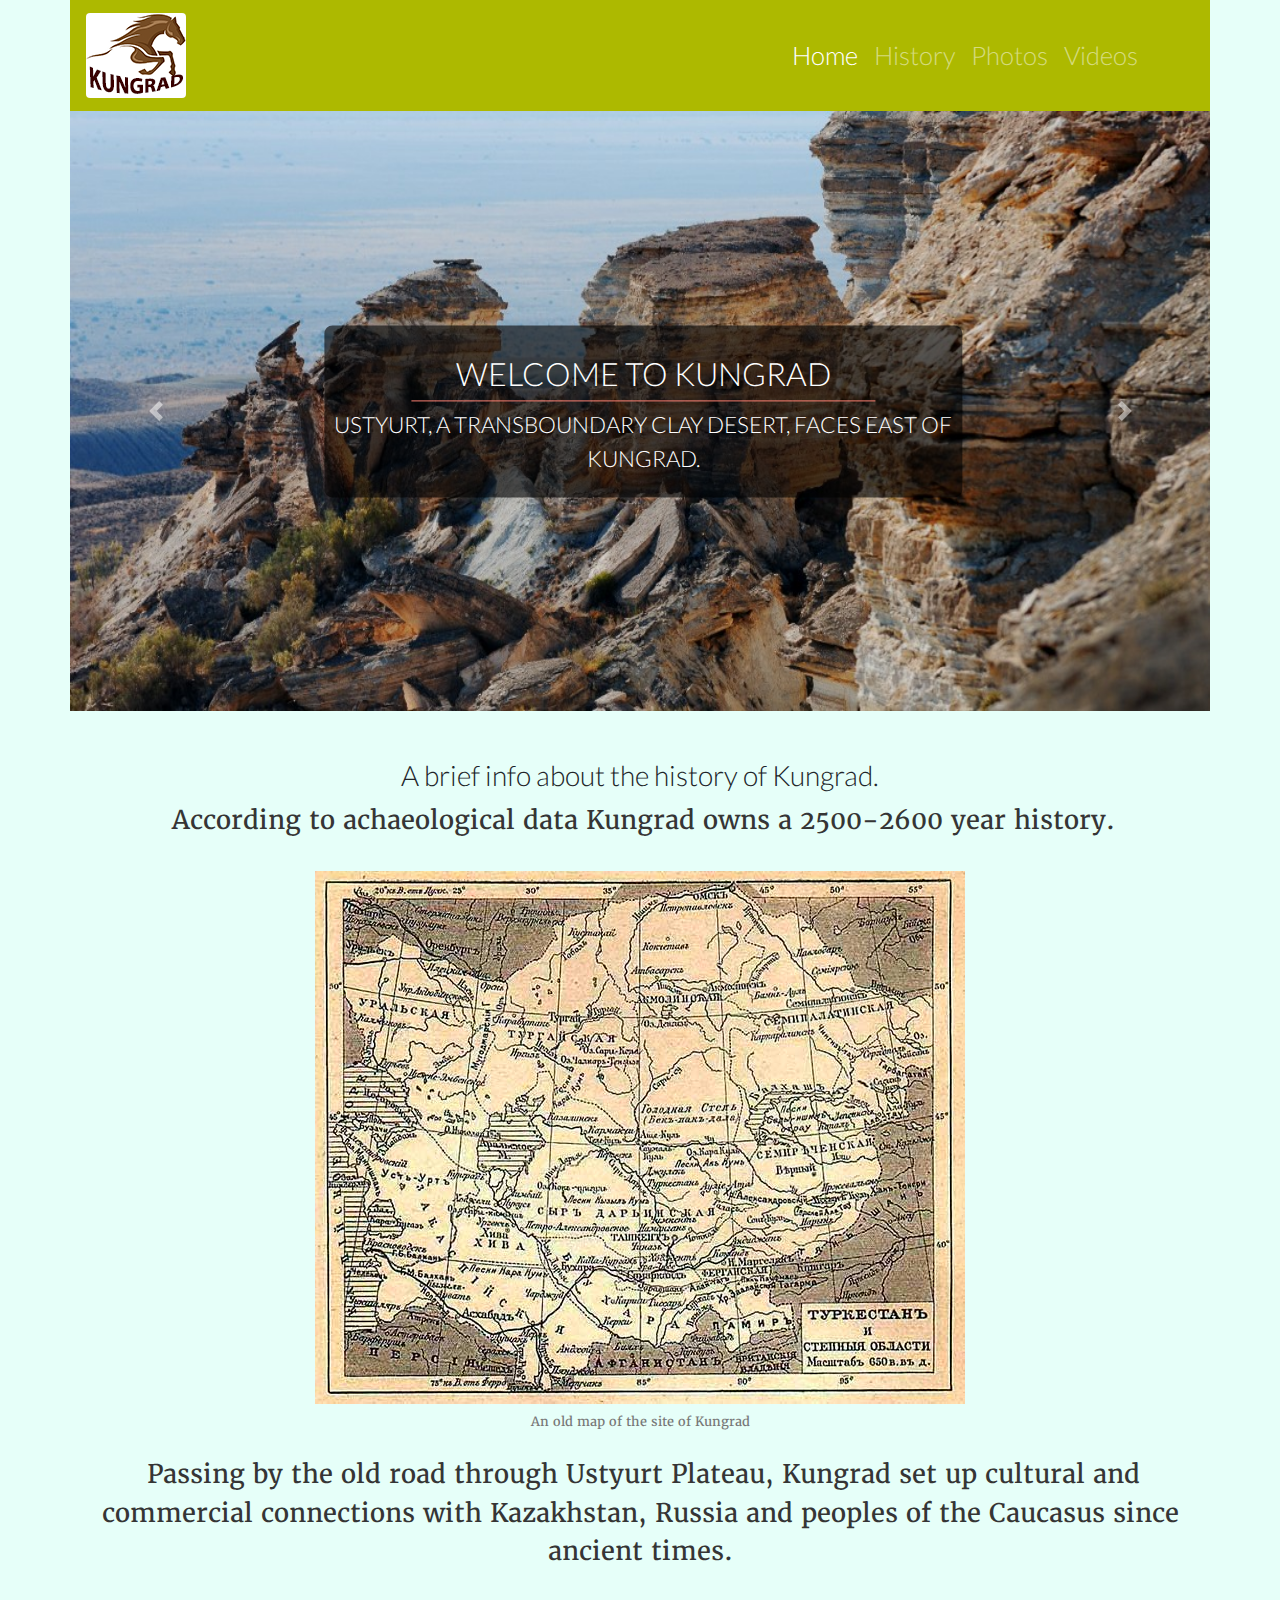
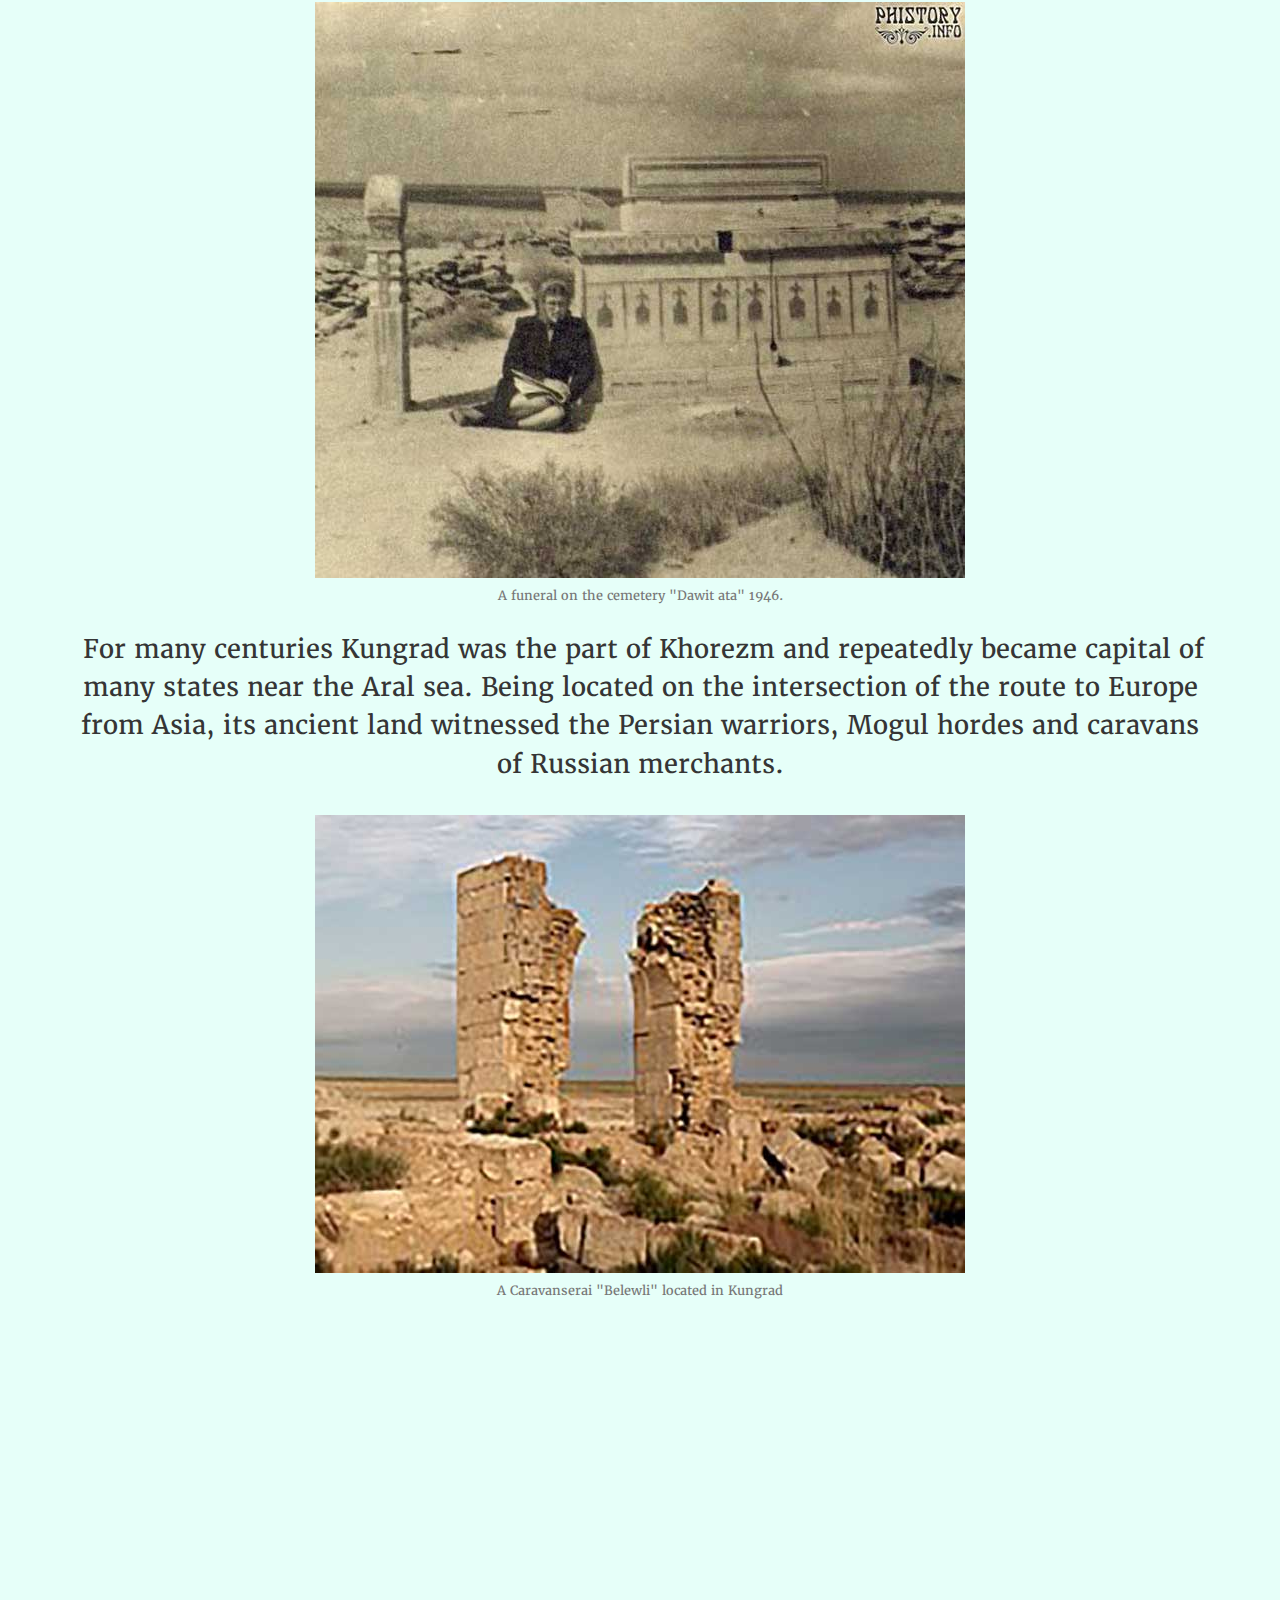
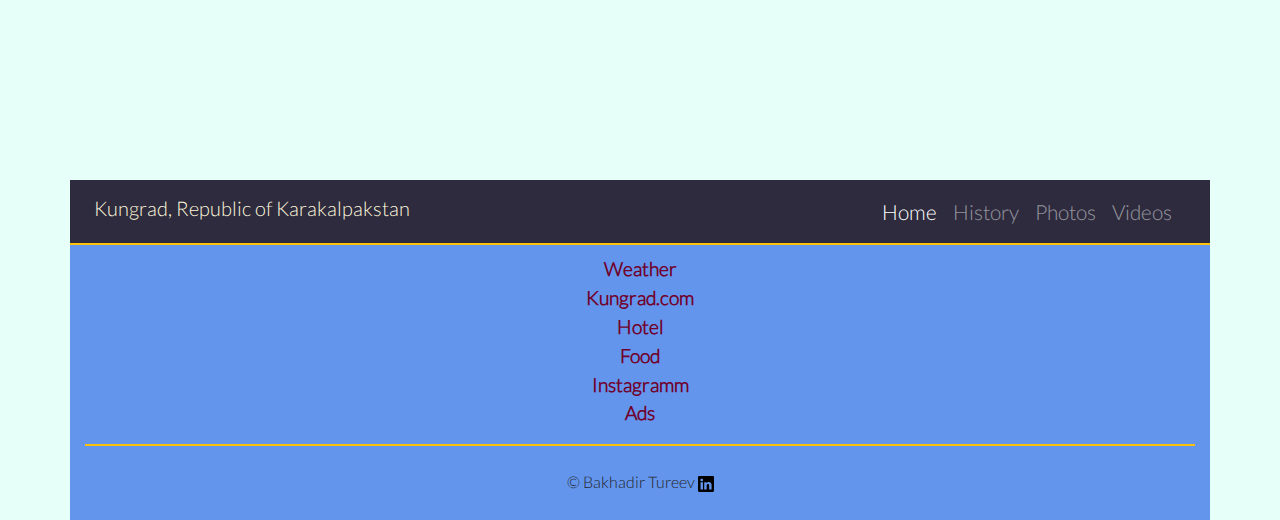
==== history.html @ c6d25fba "Other pages were added" ====
<!DOCTYPE html>
<html lang="en">
  <head>
    <meta charset="UTF-8" />
    <meta http-equiv="X-UA-Compatible" content="IE=edge" />
    <meta name="viewport" content="width=device-width, initial-scale=1.0" />
    <title>Document</title>
    <link rel="shortcut icon" href="./images/my-logo.png" type="image/png">
    <link rel="stylesheet" href="./bootstrap-4.6/css/bootstrap.min.css" />
    <link rel="stylesheet" href="./lightbox.min.css" />
    <link rel="stylesheet" href="style.css" />
  </head>
  <body>
    <header>
      <nav class="container navbar navbar-expand-sm navbar-dark my-nav-color">
        <a class="navbar-brand" href="./index.html">
          <img class="rounded" src="./images/my-logo.png" alt="Kungrad" />
        </a>
        <button
          class="navbar-toggler"
          type="button"
          data-toggle="collapse"
          data-target="#myNavbar"
        >
          <span class="navbar-toggler-icon"></span>
        </button>
        <div
          class="collapse navbar-collapse m-auto justify-content-end pr-5"
          id="myNavbar"
        >
          <ul class="navbar-nav">
            <li class="nav-item active">
              <a href="./index.html" class="nav-link my-link">Home</a>
            </li>
            <li class="nav-item">
              <a href="./history.html" class="nav-link my-link">History</a>
            </li>
            <li class="nav-item">
              <a href="./photos.html" class="nav-link my-link">Photos</a>
            </li>
            <li class="nav-item">
              <a href="./videos.html" class="nav-link my-link">Videos</a>
            </li>
          </ul>
        </div>
      </nav>
    </header>
    <section class="welcome container pl-0 pr-0">
      <div class="carousel slide" id="welcomeCarousel" data-ride="carousel">
        <div class="carousel-inner">
          <div class="carousel-item active" data-interval="100000">
            <img
              src="./images/ustyurt-wel.jpg"
              class="d-block img-fluid wel-img"
              alt="Usturt"
            />
            <div class="carousel-caption d-none d-sm-block wel-text wel-text-usturt">
              <h2>Welcome to Kungrad</h2>
              <p>
                Ustyurt, a transboundary clay desert, faces east of Kungrad.
              </p>
            </div>
          </div>
          <div class="carousel-item" data-interval="100000">
            <img
              src="./images/my-slider2.jpg"
              class="d-block img-fluid wel-img"
              alt="Kungrad"
            />
            <div class="carousel-caption d-none d-sm-block wel-text wel-text-gov">
              <h2>Welcome to Kungrad</h2>
              <p>
                The place that has unique culture, traditions, people and even
                climate comparing to other sites.
              </p>
            </div>
          </div>

          <div class="carousel-item" data-interval="100000">
            <img
              src="./images/uzkor.jpg"
              class="d-block img-fluid wel-img"
              alt="Kungrad"
            />
            <div class="carousel-caption d-none d-sm-block wel-text wel-text-plant">
              <h2>Welcome to Kungrad</h2>
              <p>
                The plant "UzKorGaz Chemical" is one of the largest plants in
                Central Asia.
              </p>
            </div>
          </div>
        </div>
        <a
          class="carousel-control-prev"
          href="#welcomeCarousel"
          role="button"
          data-slide="prev"
        >
          <span class="carousel-control-prev-icon" aria-hidden="true"></span>
          <span class="sr-only">Previous</span>
        </a>
        <a
          class="carousel-control-next"
          href="#welcomeCarousel"
          role="button"
          data-slide="next"
        >
          <span class="carousel-control-next-icon" aria-hidden="true"></span>
          <span class="sr-only">Next</span>
        </a>
      </div>
    </section>
    <section class="container pl-0 pr-0 hist-img">
      <h3 class="text-center pt-5">
        A brief info about the history of Kungrad.
      </h3>
      <p class="text-center pb-3 hist-text">
        According to achaeological data Kungrad owns a 2500-2600 year history.
      </p>
      <a href="./images/thumbnails/his-map-larger.jpg" data-lightbox="image-1" data-title="An old map of the site of Kungrad">
        <img
          src="./images/his-map.jpg"
          alt="Historical map"
          class="d-block img-fluid mx-auto pb-2"
        />
      </a>
      <p class="text-center mb-4 img-text">An old map of the site of Kungrad</p>

      <p class="text-center pb-3 hist-text">
        Passing by the old road through Ustyurt Plateau, Kungrad set up cultural
        and commercial connections with Kazakhstan, Russia and peoples of the
        Caucasus since ancient times.
      </p>
      <a href="./images/thumbnails/dawit-ata1946-larger.jpg" data-lightbox="image-1" data-title="A funeral on the cemetery 'Dawit ata' 1946.">
        <img
          src="./images/dawit-ata1946.jpg"
          alt="Dawit-Ata cemetery"
          class="d-block img-fluid mx-auto pb-2"
        />
      </a>
      <p class="text-center mb-4 img-text">
        A funeral on the cemetery "Dawit ata" 1946.
      </p>

      <p class="text-center pb-3 hist-text">
        For many centuries Kungrad was the part of Khorezm and repeatedly became
        capital of many states near the Aral sea. Being located on the
        intersection of the route to Europe from Asia, its ancient land
        witnessed the Persian warriors, Mogul hordes and caravans of Russian
        merchants.
      </p>
      <a href="./images/thumbnails/carawan-saray-larger.jpg" data-lightbox="image-1" data-title="A Caravanserai 'Belewli' located in Kungrad">
        <img
          src="./images/carawan-saray.jpg"
          alt="Caravan Saray"
          class="d-block img-fluid mx-auto pb-2"
        />
      </a>
      <p class="text-center mb-4 img-text">
        A Caravanserai "Belewli" located in Kungrad
      </p>
    </section>

    <section class="container pl-0 pr-0">
      <iframe
        src="https://www.google.com/maps/embed?pb=!1m18!1m12!1m3!1d2099019.713033727!2d59.81939069776171!3d43.40025329344421!2m3!1f0!2f0!3f0!3m2!1i1024!2i768!4f13.1!3m3!1m2!1s0x41c2b3c8581e96e3%3A0x5013ce702c222189!2z0JrRg9C90LPRgNCw0LQsINCj0LfQsdC10LrQuNGB0YLQsNC9!5e0!3m2!1sru!2sus!4v1623236692278!5m2!1sru!2sus"
        width="100%"
        height="450"
        style="border: 0"
        allowfullscreen=""
        loading="lazy"
      ></iframe>
    </section>

    <footer>
      <nav
        class="container navbar navbar-expand-sm navbar-dark mx-auto pl-0 pr-0"
        id="footer-nav"
      >
        <h3 class="lead text-white pl-4">
          <a href="index.html" id="kungrad"
            >Kungrad, Republic of Karakalpakstan</a
          >
        </h3>
        <button
          class="navbar-toggler"
          type="button"
          data-toggle="collapse"
          data-target="#myNavbar"
        >
          <span class="navbar-toggler-icon"></span>
        </button>
        <div class="collapse navbar-collapse footer-nav" id="myNavbar">
          <ul class="navbar-nav">
            <li class="nav-item active">
              <a href="./index.html" class="nav-link">Home</a>
            </li>
            <li class="nav-item">
              <a href="./history.html" class="nav-link">History</a>
            </li>
            <li class="nav-item">
              <a href="./photos.html" class="nav-link">Photos</a>
            </li>
            <li class="nav-item">
              <a href="./videos.html" class="nav-link">Videos</a>
            </li>
          </ul>
        </div>
      </nav>
      <div class="container border border-warning"></div>
      <div class="container bottom-menu">
        <ul class="container text-center footer-links">
          <li>
            <a href="https://yandex.com/weather/kungrad" target="_blank"
              >Weather</a
            >
          </li>
          <li>
            <a href="https://kungrad.com/" target="_blank">Kungrad.com</a>
          </li>
          <li><a href="#" target="_blank">Hotel</a></li>
          <li><a href="#" target="_blank">Food</a></li>
          <li>
            <a href="https://www.instagram.com/kungrad_insta/" target="_blank"
              >Instagramm</a
            >
          </li>
          <li><a href="https://www.olx.uz/kungrad/" target="_blank">Ads</a></li>
        </ul>
        <div class="container border border-warning mb-4"></div>
        <p class="container text-center">
          &copy; Bakhadir Tureev
          <a
            href="https://www.linkedin.com/in/bakhadir-tureev/"
            target="_blank"
          >
            <img src="./images/linkedin.svg" alt="Linkedin" />
          </a>
        </p>
      </div>
    </footer>

    <script
      src="https://code.jquery.com/jquery-3.6.0.min.js"
      integrity="sha256-/xUj+3OJU5yExlq6GSYGSHk7tPXikynS7ogEvDej/m4="
      crossorigin="anonymous"
    ></script>
    <script
      src="https://cdn.jsdelivr.net/npm/popper.js@1.16.1/dist/umd/popper.min.js"
      integrity="sha384-9/reFTGAW83EW2RDu2S0VKaIzap3H66lZH81PoYlFhbGU+6BZp6G7niu735Sk7lN"
      crossorigin="anonymous"
    ></script>
    <script src="./bootstrap-4.6/js/bootstrap.min.js"></script>
    <script src="./lightbox.min.js"></script>
    <script src="./script.js"></script>
  </body>
</html>
---- style.css ----
@font-face {
	font-family: 'Merriweather-Regular';
	src: url('./fonts/Merriweather-Regular.eot');
	src: local('☺'), url('fonts/Merriweather-Regular.woff') format('woff'), url('fonts/Merriweather-Regular.ttf') format('truetype'), url('fonts/Merriweather-Regular.svg') format('svg');
	font-weight: 200;
	font-style: normal;
}

@font-face {
	font-family: 'Merriweather-Bold';
	src: url('./fonts/Merriweather-Bold.eot');
	src: local('☺'), url('fonts/Merriweather-Bold.woff') format('woff'), url('fonts/Merriweather-Bold.ttf') format('truetype'), url('fonts/Merriweather-Bold.svg') format('svg');
	font-weight: 700;
	font-style: normal;
}

@font-face {
	font-family: 'Lato-Light';
	src: url('./fonts/Lato-Light.eot');
	src: local('☺'), url('fonts/Lato-Light.woff') format('woff'), url('fonts/Lato-Light.ttf') format('truetype'), url('fonts/Lato-Light.svg') format('svg');
	font-weight: normal;
	font-style: normal;
}



body {
    background-color: #e6fff9;
    font-family: 'Lato-Light';
}

.my-nav-color {
	background-color:#adb900;
	font-size: 1.5rem;
	font-weight: 500;
}

.my-link {
	font-size: 1.6rem;
	
}

.carousel-inner {
	position: relative;
}
.wel-img {
	background-position: center;
	background-size: cover;
	background-repeat: no-repeat;
	width: 100%;
	height: 600px;
}

.wel-text {
	font-size: 1.4rem;
	position: absolute;
	border-radius: 8px;
	color: #ffffff;
	text-transform: uppercase;
	transform: translate(-12%, 20%);
	padding-left: 10px;
	padding-right: 10px;
}
.wel-text h2 {
	border-bottom: 1px solid salmon;
	width: 75%;
	margin: 0 auto;
	padding-bottom: 7px;
	padding-top: 10px;
}

.wel-text p {
	padding-top: 7px;
}

.wel-text-usturt {
	background-color: rgba(0, 0, 0, .6);
	left: 29%;
	top: 30%;
	margin-bottom: 20%;
} 

.wel-text-gov {
	background-color: rgba(0, 0, 0, .8);
	margin-bottom: 20%;
	left: 29%;
	top: 30%;
	padding-top: 10px;
} 

.wel-text-plant {
	background-color: rgba(0, 0, 0, .7);
	margin-bottom: 20%;
	left: 29%;
	top: 30%;
} 
.geog-text {
	text-align: justify;
	font-size: 1.4rem;
	text-indent: 1.5rem;
	
}

.g-map {
	
	transform: translate(1%);

	
}

.ed-pics {
	
	width: 95%;
}

.main-video {
	display: block;
	margin: 0 auto;
	width: 100%;
	margin-bottom: 6px;
}
.card-img-top {
    width: 349px;
    height: 310px;

}

.card-text {
    height: 85px;
}

.kun-video {
	width: 490px;
	height: 285px;
}
.footer-nav a {
font-size: 1.3rem;
}
#footer-nav {
	background-color:#2d2b3d;
}
.footer-nav {
	justify-content: flex-end;
    padding-right: 30px;
}

.footer-links {
    list-style-type: none;
    
}

.footer-links a {
    text-decoration: none;
    font-size: 1.2rem;
    color: #70002b;
	font-weight: 600;
}
#kungrad {
	text-decoration: none;
	color: #fff8dc;
}
.bottom-menu {
	background-color:cornflowerblue;
	padding-top: 10px;
	padding-bottom: 10px;
}

/* History page */

.hist-text {
	font-family: 'Merriweather-Regular';
	font-size: 1.6rem;
	color: #353535;
	text-indent: 7px;
	text-align: justify;
} 

.img-text {
	font-family: 'Merriweather-Regular';
	color: #777777;
	font-size: .8rem;

}

/* Photo page */

.photo-gal img {
	
}

/* Video page */
.videos video {
	display: block;
	margin: 0 auto;
	width: 80%;
	margin-bottom: 6px;
}




@media screen and (max-width:320px) {
	
	.geo-title {
		font-size: 1.2rem;
		padding-top: 5px;
	}
	.geog-text {
		font-size: 1rem;
		line-height: 1rem;
	}

	#kungrad {
		font-size: .9rem;
	}
	.kun-video {
		width: 90%;
		height: 90%;
	}
	.videos video {
		
		width: 100%;
	
	}
	
}


@media screen and (max-width:485px) {
	
	.geo-title {
		font-size: 1.3rem;
		padding-top: 5px;
	}
	.geog-text {
		font-size: 1.1rem;
		line-height: 1.2rem;
	}

	#kungrad {
		font-size: 1rem;
	}
	
	.kun-video {
		width: 90%;
		height: 90%;
	}
	.videos video {
		
		width: 100%;
	
	}
}

@media screen and (max-width:768px) {
	
	.geo-title {
		font-size: 1.6rem;
		padding-top: 5px;
	}
	.geog-text {
		font-size: 1.3rem;
		line-height: 1.5rem;
	}


	#kungrad {
		font-size: .96rem;
	}

	.footer-nav li a {
		font-size: .94rem;
	}
	.videos video {
		
		width: 100%;
	
	}
	
}

@media screen and (max-width:1024px) {
	
	.geo-title {
		font-size: 1.9rem;
		padding-top: 5px;
	}
	.geog-text {
		font-size: 1.5rem;
		line-height: 1.7rem;
	}


	/* #kungrad {
		font-size: .96rem;
	}

	.footer-nav li a {
		font-size: .94rem;
	}
	 */
	
}

@media screen and (max-width:1200px) {
	
	.geo-title {
		font-size: 1.7rem;
		padding-top: 3px;
	}
	.geog-text {
		font-size: 1.3rem;
		line-height: 1.7rem;
		padding-right: 0;
	}

	.g-map {
	
		transform: translate(1%);
	
		
	}
	
	.ed-pics {
		
		transform: translateY(7%);
	}
	

	
}
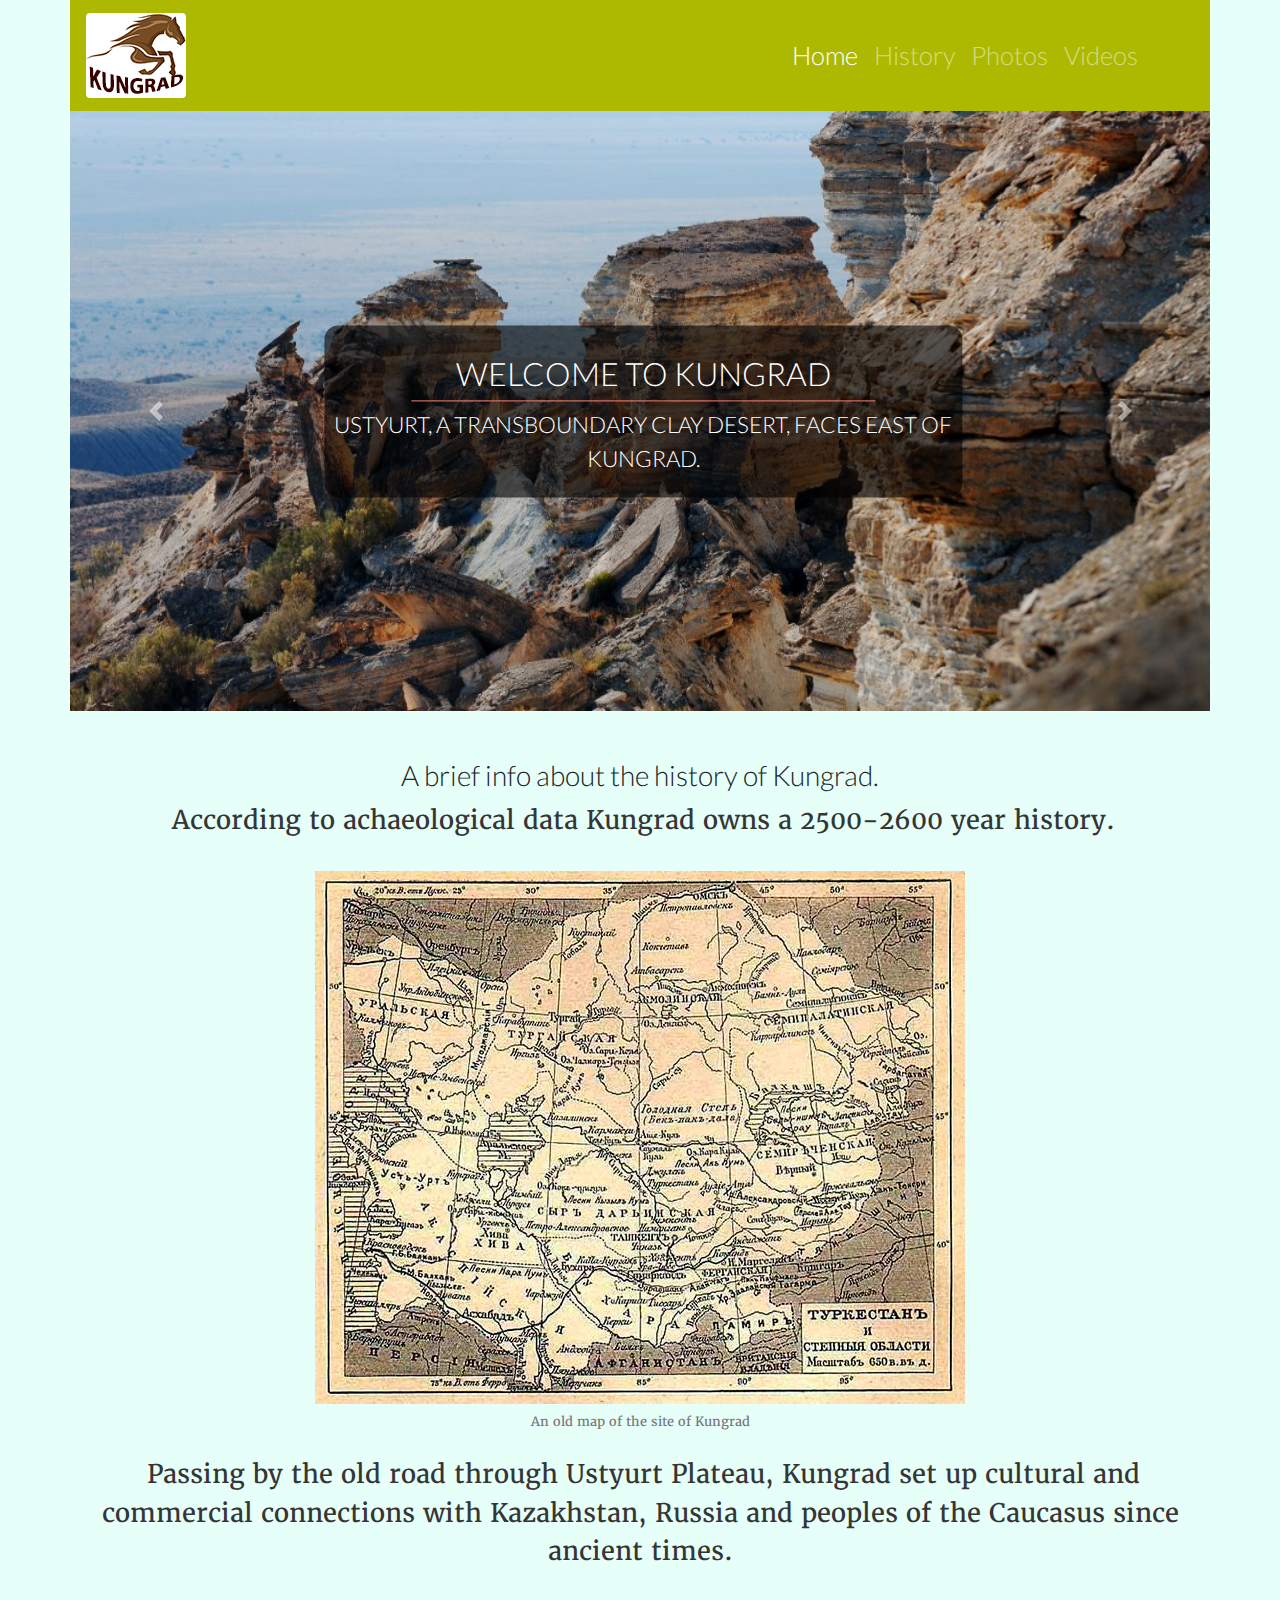
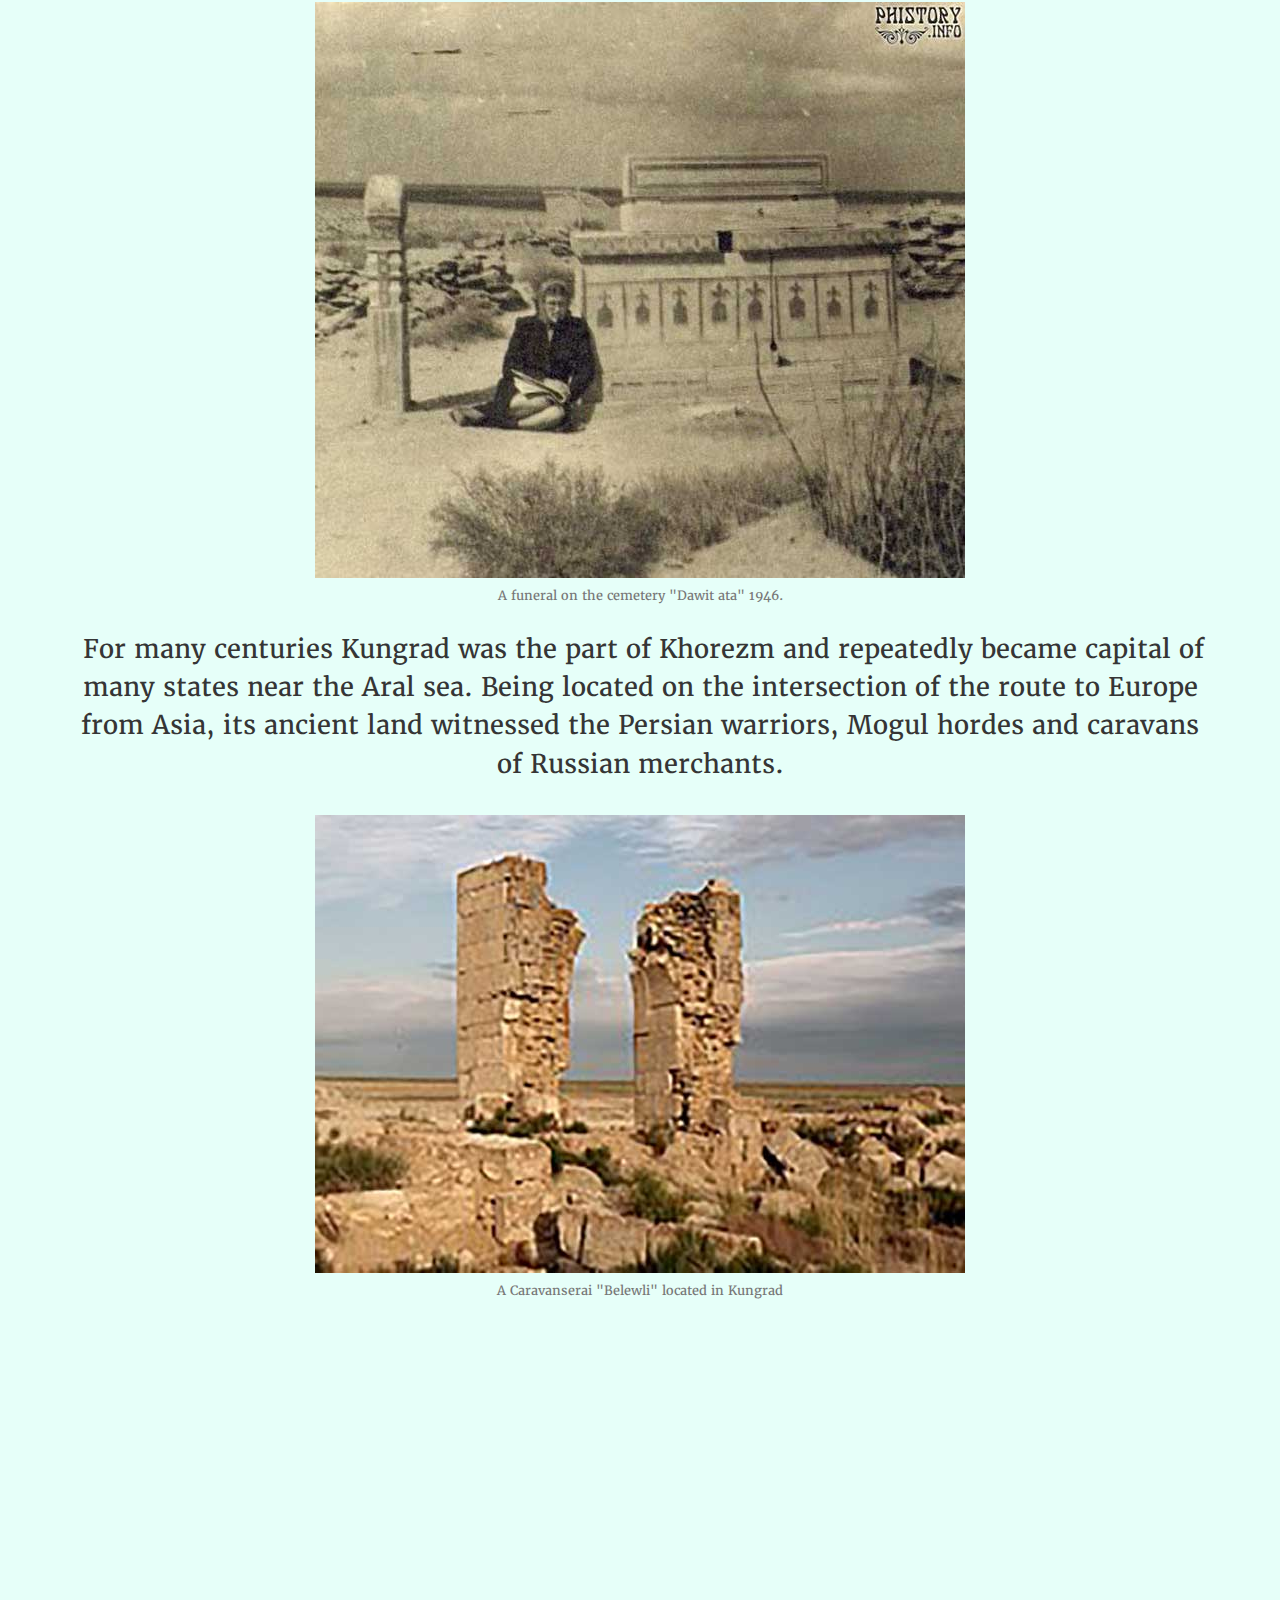
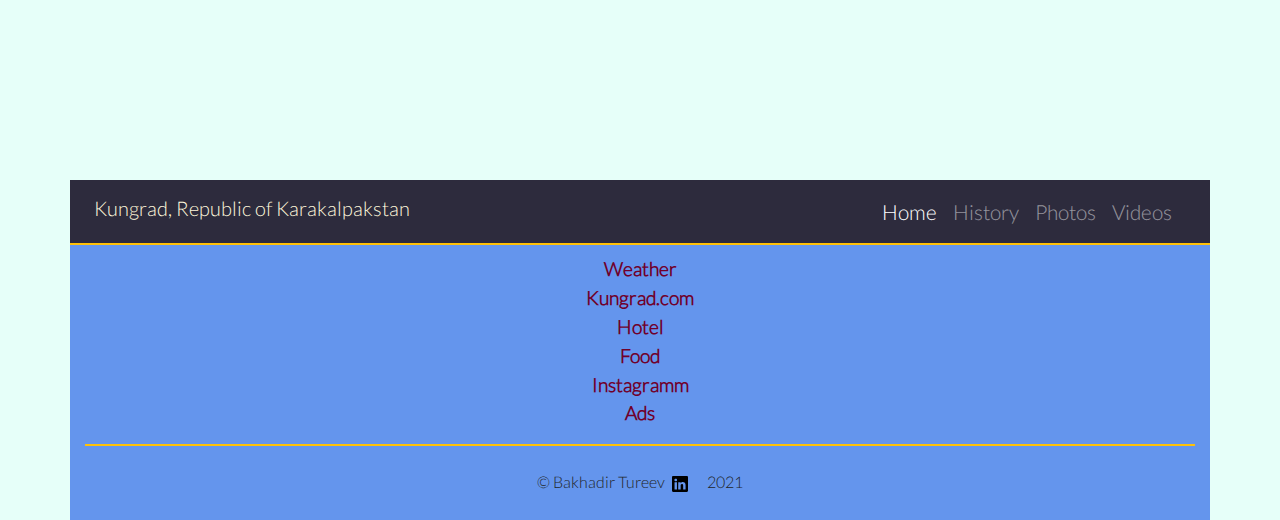
==== commit f2821987: "Ready for 95%" ====
--- a/history.html
+++ b/history.html
@@ -4,7 +4,7 @@
     <meta charset="UTF-8" />
     <meta http-equiv="X-UA-Compatible" content="IE=edge" />
     <meta name="viewport" content="width=device-width, initial-scale=1.0" />
-    <title>Document</title>
+    <title>Kungrad town - an informative website</title>
     <link rel="shortcut icon" href="./images/my-logo.png" type="image/png">
     <link rel="stylesheet" href="./bootstrap-4.6/css/bootstrap.min.css" />
     <link rel="stylesheet" href="./lightbox.min.css" />
@@ -234,9 +234,11 @@
           <a
             href="https://www.linkedin.com/in/bakhadir-tureev/"
             target="_blank"
+            class="ml-1"
           >
             <img src="./images/linkedin.svg" alt="Linkedin" />
           </a>
+          <span class="ml-3">2021</span>
         </p>
       </div>
     </footer>
--- a/style.css
+++ b/style.css
@@ -55,7 +55,7 @@
 .wel-text {
 	font-size: 1.4rem;
 	position: absolute;
-	border-radius: 8px;
+	border-radius: 14px;
 	color: #ffffff;
 	text-transform: uppercase;
 	transform: translate(-12%, 20%);
@@ -135,8 +135,17 @@
 	height: 285px;
 }
 .footer-nav a {
-font-size: 1.3rem;
-}
+	font-size: 1.3rem;
+}
+
+.footer-links a:hover {
+
+color: #310012;
+border-bottom: 1px solid black;
+
+}
+
+
 #footer-nav {
 	background-color:#2d2b3d;
 }
@@ -164,6 +173,10 @@
 	background-color:cornflowerblue;
 	padding-top: 10px;
 	padding-bottom: 10px;
+}
+
+.linked:hover {
+	color: #2caffc;;
 }
 
 /* History page */
@@ -197,7 +210,23 @@
 	margin-bottom: 6px;
 }
 
-
+.videos p {
+	font-size: 1.2rem;
+	margin-left: 10%;
+	padding: 10px 0 10px;
+	margin-top: 9px;
+	margin-bottom: 2px;
+	font-weight: 600;
+	color: #536959;
+	
+}
+
+.videos p:first-child {
+	margin-top: 5px;
+	
+
+
+}
 
 
 @media screen and (max-width:320px) {
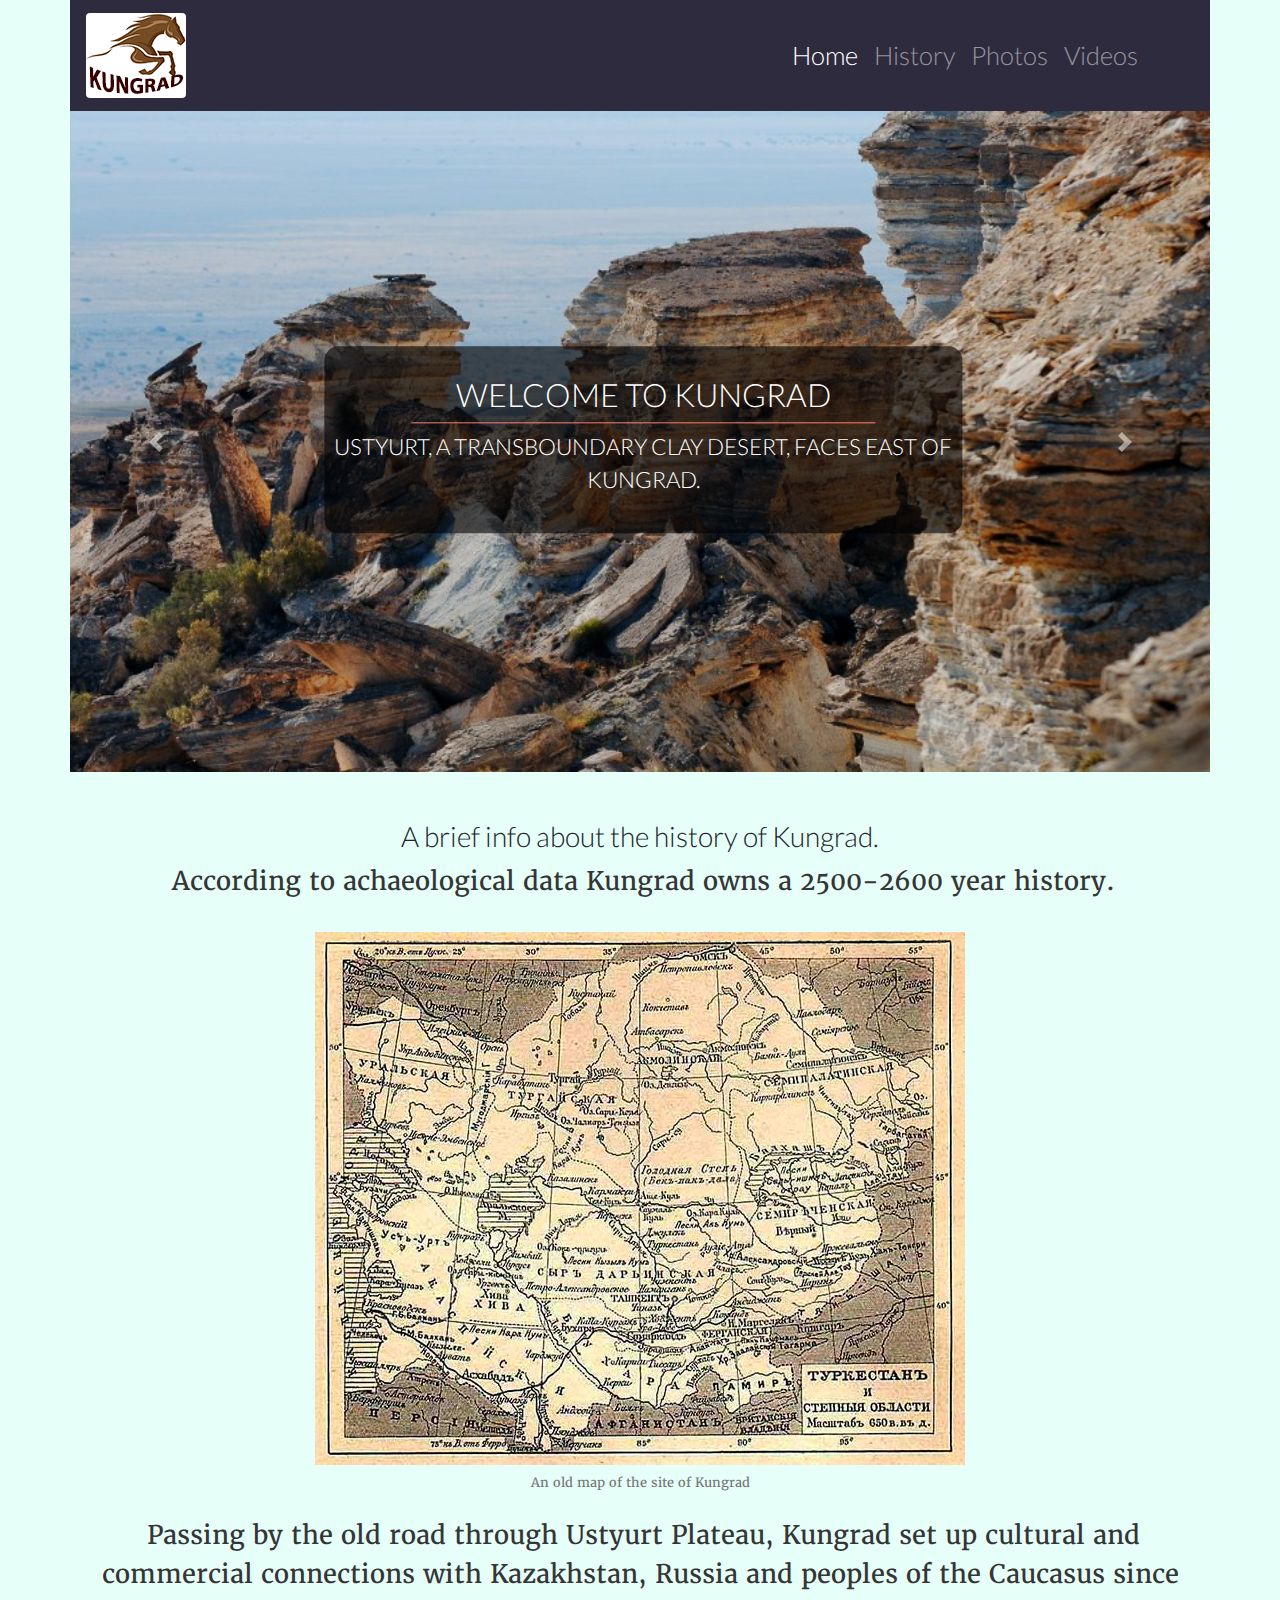
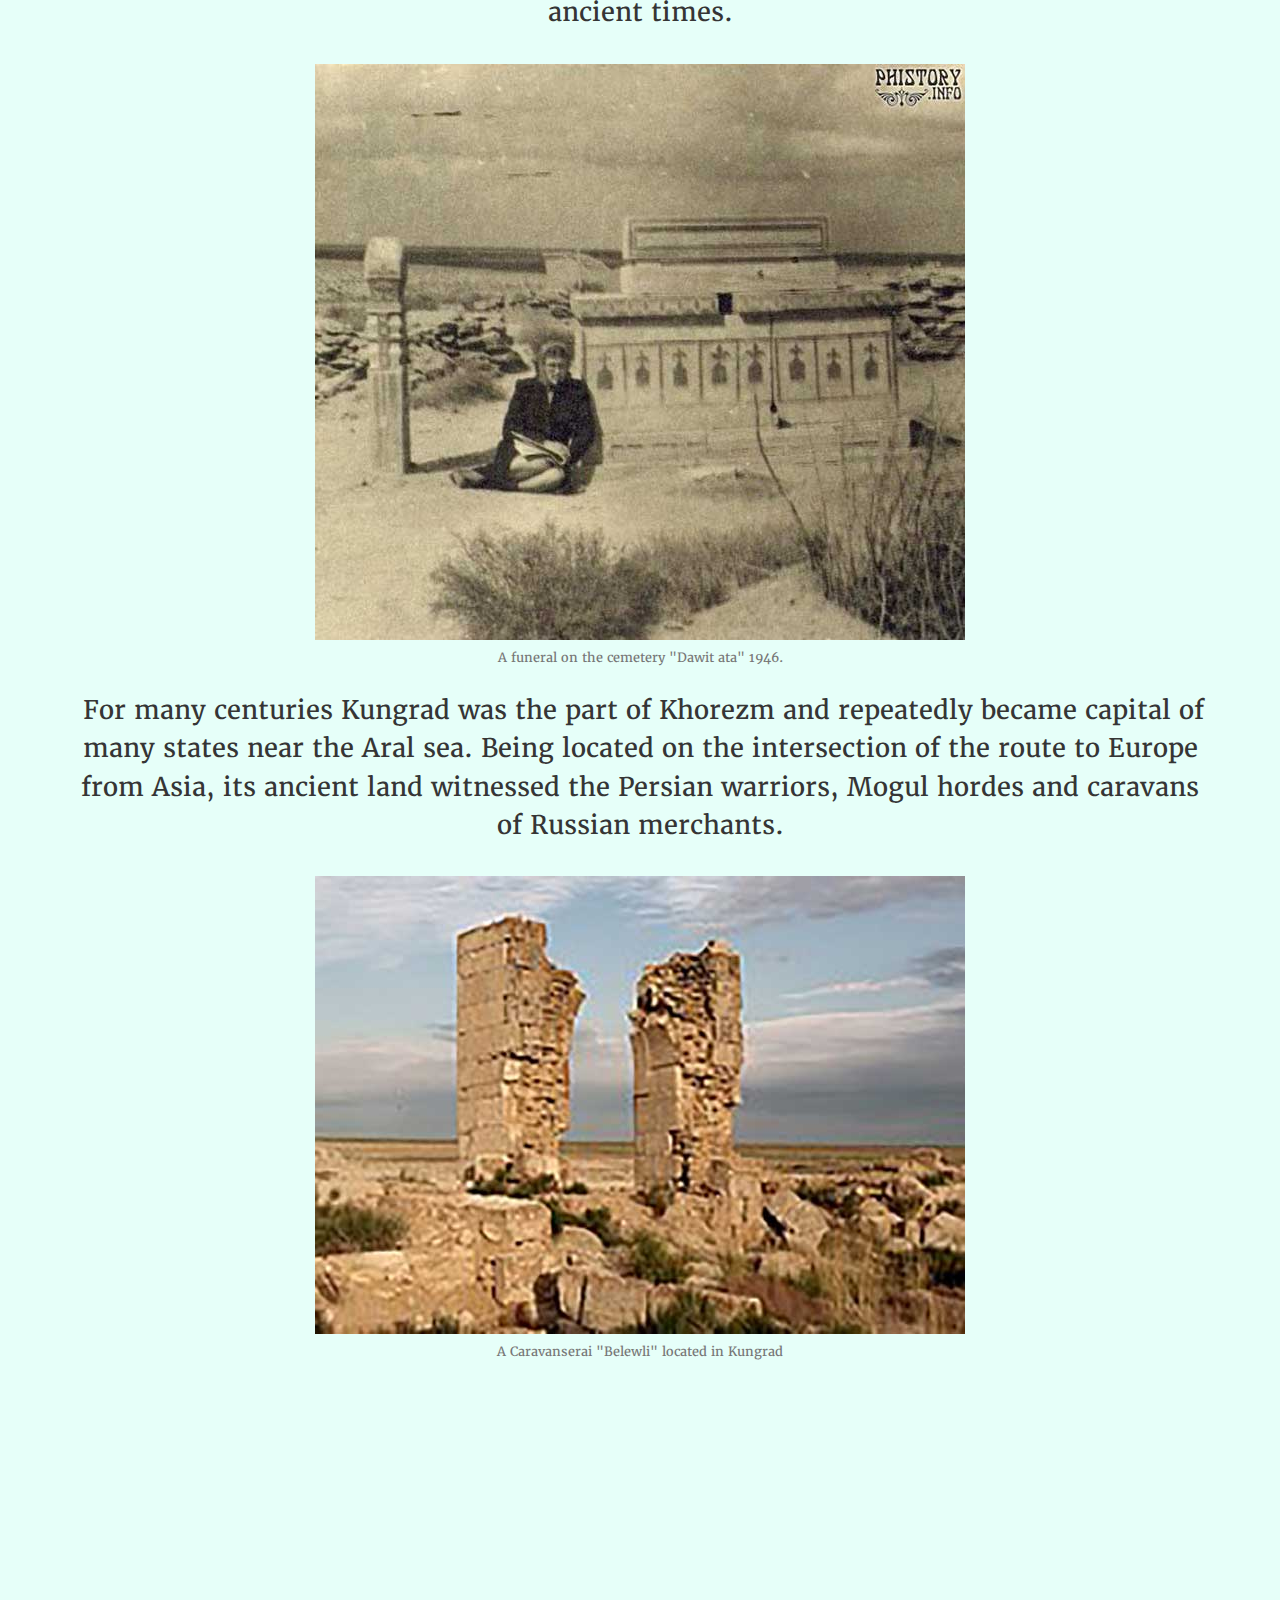
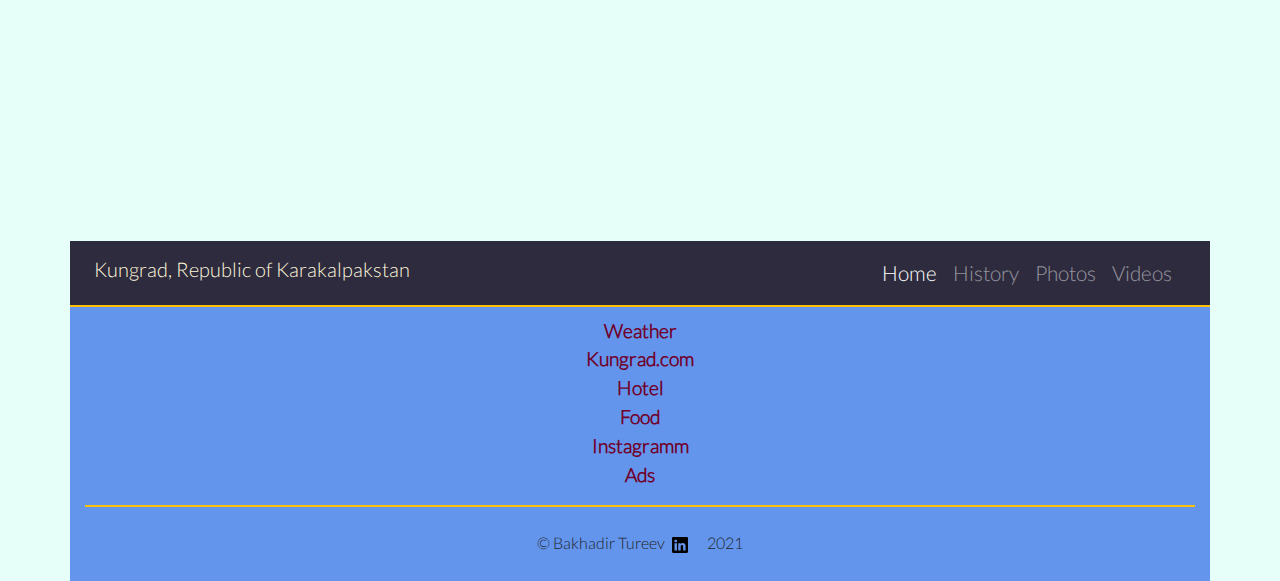
==== commit f7b1824a: "Slider images are improved" ====
--- a/history.html
+++ b/history.html
@@ -48,12 +48,8 @@
     <section class="welcome container pl-0 pr-0">
       <div class="carousel slide" id="welcomeCarousel" data-ride="carousel">
         <div class="carousel-inner">
-          <div class="carousel-item active" data-interval="100000">
-            <img
-              src="./images/ustyurt-wel.jpg"
-              class="d-block img-fluid wel-img"
-              alt="Usturt"
-            />
+          <div class="carousel-item active wel-img-parent" data-interval="100000">
+            <img src="./images/ustyurt-wel.jpg" class="d-block img-fluid wel-img" alt="Usturt" />
             <div class="carousel-caption d-none d-sm-block wel-text wel-text-usturt">
               <h2>Welcome to Kungrad</h2>
               <p>
@@ -61,22 +57,18 @@
               </p>
             </div>
           </div>
-          <div class="carousel-item" data-interval="100000">
-            <img
-              src="./images/my-slider2.jpg"
-              class="d-block img-fluid wel-img"
-              alt="Kungrad"
-            />
-            <div class="carousel-caption d-none d-sm-block wel-text wel-text-gov">
+          <div class="carousel-item wel-img-parent" data-interval="100000">
+            <img src="./images/my-slider2.jpg" class="d-block img-fluid wel-img" alt="Kungrad" />
+            <div class="carousel-caption d-none d-sm-block wel-text wel-text-gov py-0">
               <h2>Welcome to Kungrad</h2>
               <p>
-                The place that has unique culture, traditions, people and even
+                The place that has an unique culture, traditions, people and even
                 climate comparing to other sites.
               </p>
             </div>
           </div>
-
-          <div class="carousel-item" data-interval="100000">
+          
+          <div class="carousel-item wel-img-parent" data-interval="100000">
             <img
               src="./images/uzkor.jpg"
               class="d-block img-fluid wel-img"
--- a/style.css
+++ b/style.css
@@ -31,7 +31,7 @@
 }
 
 .my-nav-color {
-	background-color:#adb900;
+	background-color:#2d2b3d;
 	font-size: 1.5rem;
 	font-weight: 500;
 }
@@ -44,17 +44,26 @@
 .carousel-inner {
 	position: relative;
 }
+.wel-img-parent {
+	padding: 0 0 58% 0;
+	overflow: hidden;
+	position: relative;
+
+}
 .wel-img {
-	background-position: center;
-	background-size: cover;
-	background-repeat: no-repeat;
+	
 	width: 100%;
-	height: 600px;
+    height: 100%;
+    object-fit: cover;
+	position: absolute;
+	top: 0;
+	left: 0;
+	
+	
 }
 
 .wel-text {
 	font-size: 1.4rem;
-	position: absolute;
 	border-radius: 14px;
 	color: #ffffff;
 	text-transform: uppercase;
@@ -76,14 +85,15 @@
 
 .wel-text-usturt {
 	background-color: rgba(0, 0, 0, .6);
+	height: fit-content;
 	left: 29%;
 	top: 30%;
-	margin-bottom: 20%;
+	
 } 
 
 .wel-text-gov {
 	background-color: rgba(0, 0, 0, .8);
-	margin-bottom: 20%;
+	height: fit-content;
 	left: 29%;
 	top: 30%;
 	padding-top: 10px;
@@ -91,7 +101,7 @@
 
 .wel-text-plant {
 	background-color: rgba(0, 0, 0, .7);
-	margin-bottom: 20%;
+	height: fit-content;
 	left: 29%;
 	top: 30%;
 } 
@@ -197,7 +207,9 @@
 }
 
 /* Photo page */
-
+.photo-gal {
+	margin-top: 10px;
+}
 .photo-gal img {
 	
 }
@@ -223,21 +235,29 @@
 
 .videos p:first-child {
 	margin-top: 5px;
-	
-
-
-}
+
+}
+
+.videos video:last-child {
+	margin-bottom: 15px;
+
+}
+
 
 
 @media screen and (max-width:320px) {
 	
 	.geo-title {
-		font-size: 1.2rem;
+		font-size: 1.1rem;
 		padding-top: 5px;
 	}
 	.geog-text {
-		font-size: 1rem;
-		line-height: 1rem;
+		font-size: 0.8rem;
+		line-height: 0.8rem;
+		padding: 0 5px 0;
+	}
+	.ed-pics {
+		width: 100%;
 	}
 
 	#kungrad {
@@ -265,6 +285,10 @@
 	.geog-text {
 		font-size: 1.1rem;
 		line-height: 1.2rem;
+		padding: 0 8px 0;
+	}
+	.ed-pics {
+		width: 100%;
 	}
 
 	#kungrad {
@@ -284,6 +308,9 @@
 
 @media screen and (max-width:768px) {
 	
+	.wel-text {
+		font-size: 1rem;
+	}
 	.geo-title {
 		font-size: 1.6rem;
 		padding-top: 5px;
@@ -291,6 +318,10 @@
 	.geog-text {
 		font-size: 1.3rem;
 		line-height: 1.5rem;
+		padding: 0 6px 0;
+	}
+	.ed-pics {
+		width: 100%;
 	}
 
 
@@ -311,6 +342,25 @@
 
 @media screen and (max-width:1024px) {
 	
+	.wel-text-usturt {
+		
+		left: 29%;
+		top: 12%;
+		
+	} 
+	
+	.wel-text-gov {
+		
+		left: 29%;
+		top: 10%;
+	
+	} 
+	
+	.wel-text-plant {
+		
+		left: 29%;
+		top: 10%;
+	} 
 	.geo-title {
 		font-size: 1.9rem;
 		padding-top: 5px;
